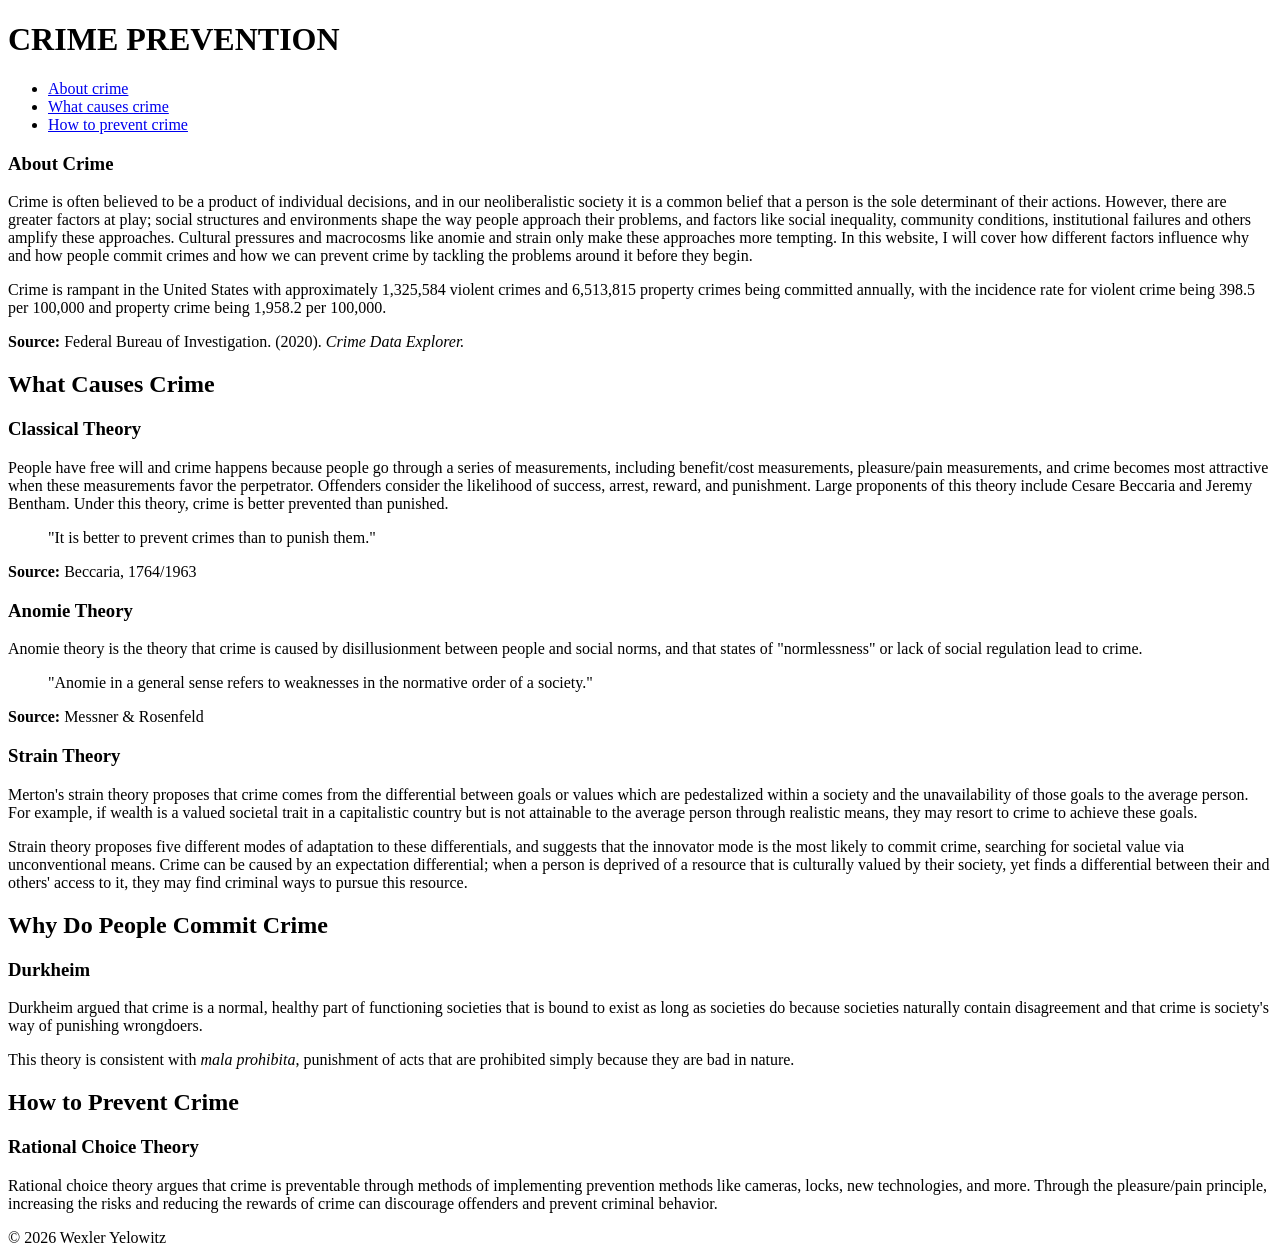
==== index.html @ d82b53ec "adding edits to index" ====
<!DOCTYPE html>
<html lang="en">
<head>
<title>Crime Prevention</title>
<meta charset="utf-8">
<meta name="viewport" content="width=device-width, initial-scale=1.0">
<meta name="author" content="Wex Yelowitz">
<meta name="description" content="A project describing the causes of crime and ways to prevent it.">
<meta name="keywords" content="crime, criminology, prevention, causes">
<link rel="stylesheet" href="css/style.css">
<link rel="icon" type="image/png" href="media/test.png">
<link rel="preconnect" href="https://fonts.googleapis.com">
<link rel="preconnect" href="https://fonts.gstatic.com" crossorigin>
<link href="https://fonts.googleapis.com/css2?family=Poppins:ital,wght@0,100;0,200;0,300;0,400;0,500;0,600;0,700;0,800;0,900;1,100;1,200;1,300;1,400;1,500;1,600;1,700;1,800;1,900&display=swap" rel="stylesheet">
</head>

<body>

<div class="topbox">
<header><h1>CRIME PREVENTION</h1></header>
    <nav>
        <ul>
            <li><a href="index.html">About crime</a></li>
            <li><a href="causes.html">What causes crime</a></li>    
            <li><a href="prevention.html">How to prevent crime</a></li>    
        </ul>
    </nav>
</div>

<main><section class="s1">

    <!-- About Crime -->
    <section class="s2">
        <div class="d1">

            <h1>About Crime</h1>

            <p>
                Crime is often believed to be a product of individual decisions, and in our neoliberalistic society it is a common belief that a person is the sole determinant of their actions. However, there are greater factors at play; social structures and environments shape the way people approach their problems, and factors like social inequality, community conditions, institutional failures and others amplify these approaches. Cultural pressures and macrocosms like anomie and strain only make these approaches more tempting. In this website, I will cover how different factors influence why and how people commit crimes and how we can prevent crime by tackling the problems around it before they begin.
            </p>

            <p>
                Crime is rampant in the United States with approximately 1,325,584 violent crimes and 6,513,815 property crimes being committed annually, with the incidence rate for violent crime being 398.5 per 100,000 and property crime being 1,958.2 per 100,000.
            </p>

            <p>
                <strong>Source:</strong> Federal Bureau of Investigation. (2020). <em>Crime Data Explorer.</em>
            </p>

        </div>
    </section>


    <section class="s3">
        <div class="d2">
            <h2>What Causes Crime</h2>
        </div>
        <div class="d3">

            <!-- Card 1 -->
            <div class="d4">
                <h3>Classical Theory</h3>
                <p>
                    People have free will and crime happens because people go through a series of measurements, including benefit/cost measurements, pleasure/pain measurements, and crime becomes most attractive when these measurements favor the perpetrator. Offenders consider the likelihood of success, arrest, reward, and punishment. Large proponents of this theory include Cesare Beccaria and Jeremy Bentham. Under this theory, crime is better prevented than punished.
                </p>
                <blockquote>
                    "It is better to prevent crimes than to punish them."
                </blockquote>
                <p>
                    <strong>Source:</strong> Beccaria, 1764/1963
                </p>
            </div>


            <div class="d5">
                <h3>Anomie Theory</h3>
                <p>
                    Anomie theory is the theory that crime is caused by disillusionment between people and social norms, and that states of "normlessness" or lack of social regulation lead to crime.
                </p>
                <blockquote>
                    "Anomie in a general sense refers to weaknesses in the normative order of a society."
                </blockquote>
                <p>
                    <strong>Source:</strong> Messner & Rosenfeld
                </p>
            </div>


            <div class="d6">
                <h3>Strain Theory</h3>
                <p>
                    Merton's strain theory proposes that crime comes from the differential between goals or values which are pedestalized within a society and the unavailability of those goals to the average person. For example, if wealth is a valued societal trait in a capitalistic country but is not attainable to the average person through realistic means, they may resort to crime to achieve these goals.
                </p>
                <p>
                    Strain theory proposes five different modes of adaptation to these differentials, and suggests that the innovator mode is the most likely to commit crime, searching for societal value via unconventional means. Crime can be caused by an expectation differential; when a person is deprived of a resource that is culturally valued by their society, yet finds a differential between their and others' access to it, they may find criminal ways to pursue this resource.
                </p>
            </div>
        </div>

    </section>


    <section class="s4">
        <div class="d7">
            <h2>Why Do People Commit Crime</h2>
        </div>
        <div class="d8">
            <div class="d9">
                <h3>Durkheim</h3>
                <p>
                    Durkheim argued that crime is a normal, healthy part of functioning societies that is bound to exist as long as societies do because societies naturally contain disagreement and that crime is society's way of punishing wrongdoers.
                </p>
                <p>
                    This theory is consistent with <em>mala prohibita</em>, punishment of acts that are prohibited simply because they are bad in nature.
                </p>
            </div>
        </div>
    </section>


    <section class="s5">
        <div class="d10">
            <h2>How to Prevent Crime</h2>
        </div>
        <div class="d11">
            <div class="d12">
                <h3>Rational Choice Theory</h3>
                <p>
                    Rational choice theory argues that crime is preventable through methods of implementing prevention methods like cameras, locks, new technologies, and more. Through the pleasure/pain principle, increasing the risks and reducing the rewards of crime can discourage offenders and prevent criminal behavior.
                </p>
            </div>
        </div>
    </section>
</main>

<footer>© 2026 Wexler Yelowitz</footer>
</body>
</html>
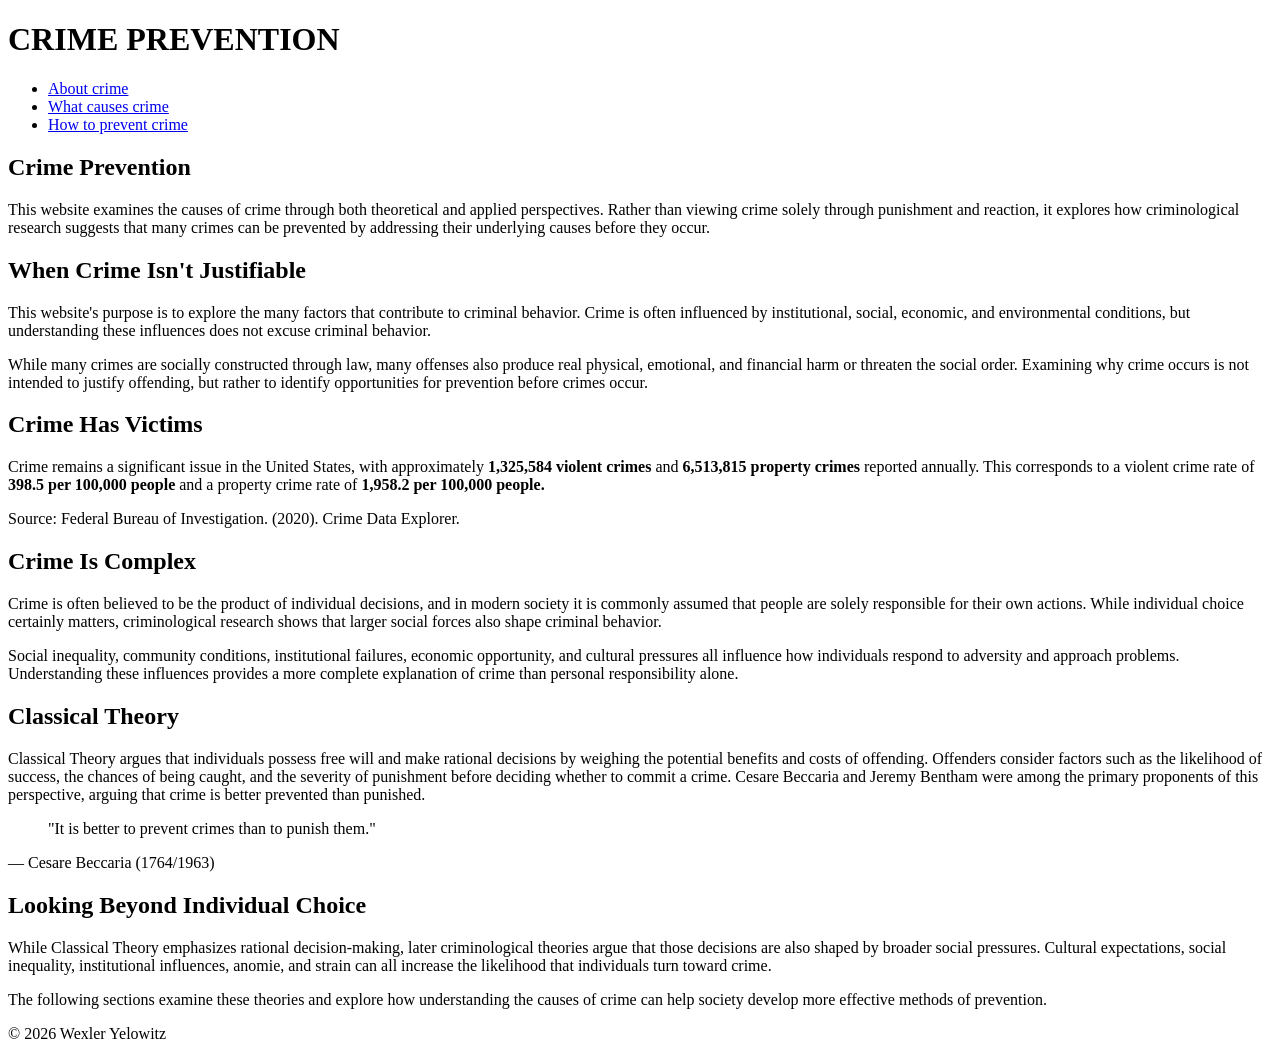
==== commit e4167ffc: "changing page 1 content" ====
--- a/index.html
+++ b/index.html
@@ -27,110 +27,46 @@
     </nav>
 </div>
 
-<main><section class="s1">
+<main>
+    <div class="mainpage">
 
-    <!-- About Crime -->
-    <section class="s2">
-        <div class="d1">
+        <section class="hero">
+            <h2>Crime Prevention</h2>
+            <p>This website examines the causes of crime through both theoretical and applied perspectives. Rather than viewing crime solely through punishment and reaction, it explores how criminological research suggests that many crimes can be prevented by addressing their underlying causes before they occur.</p>
+        </section>
 
-            <h1>About Crime</h1>
+        <section class="disclaimer">
+            <h2>When Crime Isn't Justifiable</h2>
+            <p>This website's purpose is to explore the many factors that contribute to criminal behavior. Crime is often influenced by institutional, social, economic, and environmental conditions, but understanding these influences does not excuse criminal behavior.</p>
+            <p>While many crimes are socially constructed through law, many offenses also produce real physical, emotional, and financial harm or threaten the social order. Examining why crime occurs is not intended to justify offending, but rather to identify opportunities for prevention before crimes occur.</p>
+        </section>
 
-            <p>
-                Crime is often believed to be a product of individual decisions, and in our neoliberalistic society it is a common belief that a person is the sole determinant of their actions. However, there are greater factors at play; social structures and environments shape the way people approach their problems, and factors like social inequality, community conditions, institutional failures and others amplify these approaches. Cultural pressures and macrocosms like anomie and strain only make these approaches more tempting. In this website, I will cover how different factors influence why and how people commit crimes and how we can prevent crime by tackling the problems around it before they begin.
-            </p>
+        <section class="victims">
+            <h2>Crime Has Victims</h2>
+            <p>Crime remains a significant issue in the United States, with approximately <strong>1,325,584 violent crimes</strong> and <strong>6,513,815 property crimes</strong> reported annually. This corresponds to a violent crime rate of <strong>398.5 per 100,000 people</strong> and a property crime rate of <strong>1,958.2 per 100,000 people.</strong></p>
+            <p class="citation">Source: Federal Bureau of Investigation. (2020). Crime Data Explorer.</p>
+        </section>
 
-            <p>
-                Crime is rampant in the United States with approximately 1,325,584 violent crimes and 6,513,815 property crimes being committed annually, with the incidence rate for violent crime being 398.5 per 100,000 and property crime being 1,958.2 per 100,000.
-            </p>
+        <section class="complex">
+            <h2>Crime Is Complex</h2>
+            <p>Crime is often believed to be the product of individual decisions, and in modern society it is commonly assumed that people are solely responsible for their own actions. While individual choice certainly matters, criminological research shows that larger social forces also shape criminal behavior.</p>
+            <p>Social inequality, community conditions, institutional failures, economic opportunity, and cultural pressures all influence how individuals respond to adversity and approach problems. Understanding these influences provides a more complete explanation of crime than personal responsibility alone.</p>
+        </section>
 
-            <p>
-                <strong>Source:</strong> Federal Bureau of Investigation. (2020). <em>Crime Data Explorer.</em>
-            </p>
+        <section class="classical">
+            <h2>Classical Theory</h2>
+            <p>Classical Theory argues that individuals possess free will and make rational decisions by weighing the potential benefits and costs of offending. Offenders consider factors such as the likelihood of success, the chances of being caught, and the severity of punishment before deciding whether to commit a crime. Cesare Beccaria and Jeremy Bentham were among the primary proponents of this perspective, arguing that crime is better prevented than punished.</p>
+            <blockquote>"It is better to prevent crimes than to punish them."</blockquote>
+            <p class="citation">— Cesare Beccaria (1764/1963)</p>
+        </section>
 
-        </div>
-    </section>
+        <section class="transition">
+            <h2>Looking Beyond Individual Choice</h2>
+            <p>While Classical Theory emphasizes rational decision-making, later criminological theories argue that those decisions are also shaped by broader social pressures. Cultural expectations, social inequality, institutional influences, anomie, and strain can all increase the likelihood that individuals turn toward crime.</p>
+            <p>The following sections examine these theories and explore how understanding the causes of crime can help society develop more effective methods of prevention.</p>
+        </section>
 
-
-    <section class="s3">
-        <div class="d2">
-            <h2>What Causes Crime</h2>
-        </div>
-        <div class="d3">
-
-            <!-- Card 1 -->
-            <div class="d4">
-                <h3>Classical Theory</h3>
-                <p>
-                    People have free will and crime happens because people go through a series of measurements, including benefit/cost measurements, pleasure/pain measurements, and crime becomes most attractive when these measurements favor the perpetrator. Offenders consider the likelihood of success, arrest, reward, and punishment. Large proponents of this theory include Cesare Beccaria and Jeremy Bentham. Under this theory, crime is better prevented than punished.
-                </p>
-                <blockquote>
-                    "It is better to prevent crimes than to punish them."
-                </blockquote>
-                <p>
-                    <strong>Source:</strong> Beccaria, 1764/1963
-                </p>
-            </div>
-
-
-            <div class="d5">
-                <h3>Anomie Theory</h3>
-                <p>
-                    Anomie theory is the theory that crime is caused by disillusionment between people and social norms, and that states of "normlessness" or lack of social regulation lead to crime.
-                </p>
-                <blockquote>
-                    "Anomie in a general sense refers to weaknesses in the normative order of a society."
-                </blockquote>
-                <p>
-                    <strong>Source:</strong> Messner & Rosenfeld
-                </p>
-            </div>
-
-
-            <div class="d6">
-                <h3>Strain Theory</h3>
-                <p>
-                    Merton's strain theory proposes that crime comes from the differential between goals or values which are pedestalized within a society and the unavailability of those goals to the average person. For example, if wealth is a valued societal trait in a capitalistic country but is not attainable to the average person through realistic means, they may resort to crime to achieve these goals.
-                </p>
-                <p>
-                    Strain theory proposes five different modes of adaptation to these differentials, and suggests that the innovator mode is the most likely to commit crime, searching for societal value via unconventional means. Crime can be caused by an expectation differential; when a person is deprived of a resource that is culturally valued by their society, yet finds a differential between their and others' access to it, they may find criminal ways to pursue this resource.
-                </p>
-            </div>
-        </div>
-
-    </section>
-
-
-    <section class="s4">
-        <div class="d7">
-            <h2>Why Do People Commit Crime</h2>
-        </div>
-        <div class="d8">
-            <div class="d9">
-                <h3>Durkheim</h3>
-                <p>
-                    Durkheim argued that crime is a normal, healthy part of functioning societies that is bound to exist as long as societies do because societies naturally contain disagreement and that crime is society's way of punishing wrongdoers.
-                </p>
-                <p>
-                    This theory is consistent with <em>mala prohibita</em>, punishment of acts that are prohibited simply because they are bad in nature.
-                </p>
-            </div>
-        </div>
-    </section>
-
-
-    <section class="s5">
-        <div class="d10">
-            <h2>How to Prevent Crime</h2>
-        </div>
-        <div class="d11">
-            <div class="d12">
-                <h3>Rational Choice Theory</h3>
-                <p>
-                    Rational choice theory argues that crime is preventable through methods of implementing prevention methods like cameras, locks, new technologies, and more. Through the pleasure/pain principle, increasing the risks and reducing the rewards of crime can discourage offenders and prevent criminal behavior.
-                </p>
-            </div>
-        </div>
-    </section>
+    </div>
 </main>
 
 <footer>© 2026 Wexler Yelowitz</footer>
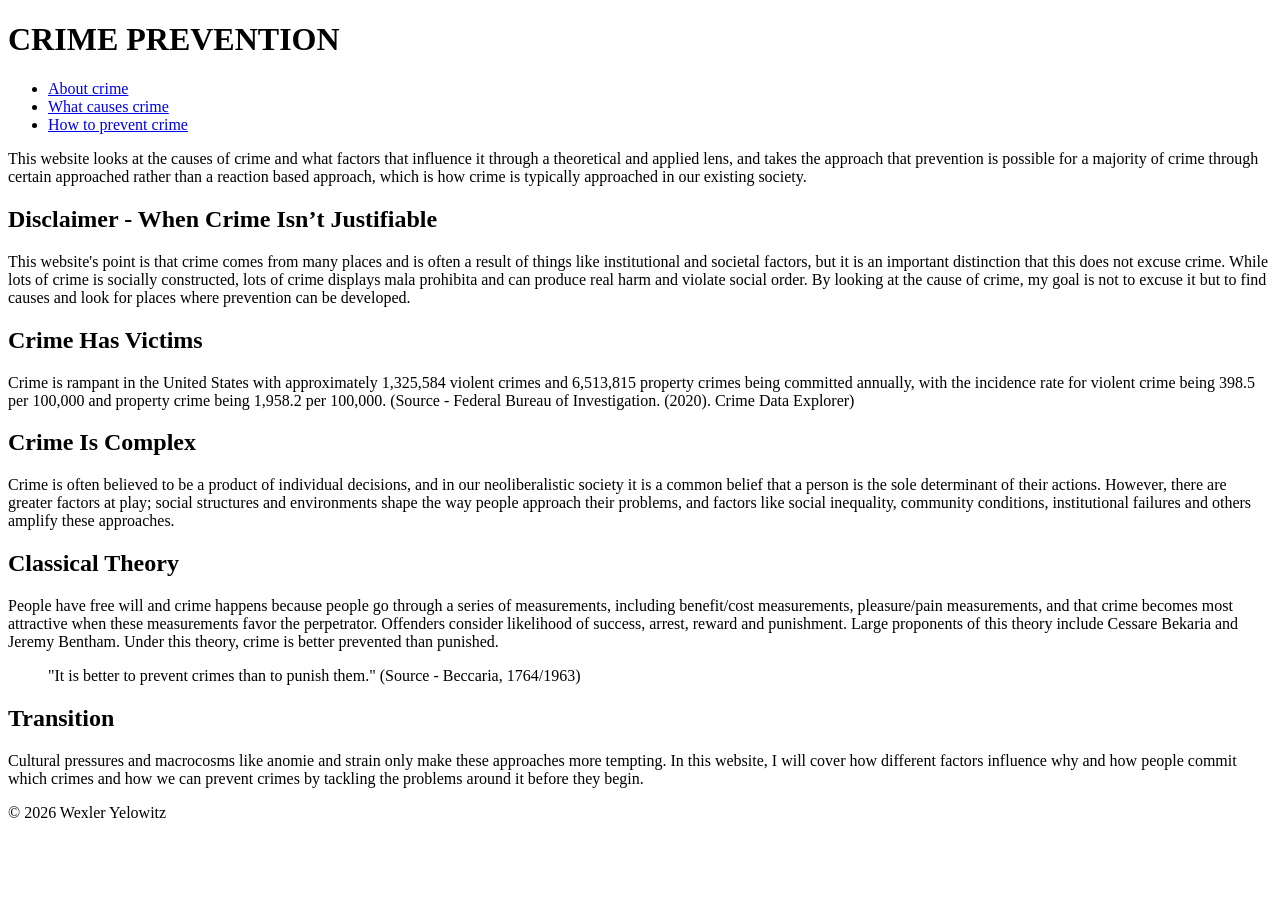
==== commit 54707be8: "text" ====
--- a/index.html
+++ b/index.html
@@ -31,39 +31,33 @@
     <div class="mainpage">
 
         <section class="hero">
-            <h2>Crime Prevention</h2>
-            <p>This website examines the causes of crime through both theoretical and applied perspectives. Rather than viewing crime solely through punishment and reaction, it explores how criminological research suggests that many crimes can be prevented by addressing their underlying causes before they occur.</p>
+            <p>This website looks at the causes of crime and what factors that influence it through a theoretical and applied lens, and takes the approach that prevention is possible for a majority of crime through certain approached rather than a reaction based approach, which is how crime is typically approached in our existing society.</p>
         </section>
 
         <section class="disclaimer">
-            <h2>When Crime Isn't Justifiable</h2>
-            <p>This website's purpose is to explore the many factors that contribute to criminal behavior. Crime is often influenced by institutional, social, economic, and environmental conditions, but understanding these influences does not excuse criminal behavior.</p>
-            <p>While many crimes are socially constructed through law, many offenses also produce real physical, emotional, and financial harm or threaten the social order. Examining why crime occurs is not intended to justify offending, but rather to identify opportunities for prevention before crimes occur.</p>
+            <h2>Disclaimer - When Crime Isn’t Justifiable</h2>
+            <p>This website's point is that crime comes from many places and is often a result of things like institutional and societal factors, but it is an important distinction that this does not excuse crime. While lots of crime is socially constructed, lots of crime displays mala prohibita and can produce real harm and violate social order. By looking at the cause of crime, my goal is not to excuse it but to find causes and look for places where prevention can be developed.</p>
         </section>
 
         <section class="victims">
             <h2>Crime Has Victims</h2>
-            <p>Crime remains a significant issue in the United States, with approximately <strong>1,325,584 violent crimes</strong> and <strong>6,513,815 property crimes</strong> reported annually. This corresponds to a violent crime rate of <strong>398.5 per 100,000 people</strong> and a property crime rate of <strong>1,958.2 per 100,000 people.</strong></p>
-            <p class="citation">Source: Federal Bureau of Investigation. (2020). Crime Data Explorer.</p>
+            <p>Crime is rampant in the United States with approximately 1,325,584 violent crimes and 6,513,815 property crimes being committed annually, with the incidence rate for violent crime being 398.5 per 100,000 and property crime being 1,958.2 per 100,000. (Source - Federal Bureau of Investigation. (2020). Crime Data Explorer)</p>
         </section>
 
         <section class="complex">
             <h2>Crime Is Complex</h2>
-            <p>Crime is often believed to be the product of individual decisions, and in modern society it is commonly assumed that people are solely responsible for their own actions. While individual choice certainly matters, criminological research shows that larger social forces also shape criminal behavior.</p>
-            <p>Social inequality, community conditions, institutional failures, economic opportunity, and cultural pressures all influence how individuals respond to adversity and approach problems. Understanding these influences provides a more complete explanation of crime than personal responsibility alone.</p>
+            <p>Crime is often believed to be a product of individual decisions, and in our neoliberalistic society it is a common belief that a person is the sole determinant of their actions. However, there are greater factors at play; social structures and environments shape the way people approach their problems, and factors like social inequality, community conditions, institutional failures and others amplify these approaches.</p>
         </section>
 
         <section class="classical">
             <h2>Classical Theory</h2>
-            <p>Classical Theory argues that individuals possess free will and make rational decisions by weighing the potential benefits and costs of offending. Offenders consider factors such as the likelihood of success, the chances of being caught, and the severity of punishment before deciding whether to commit a crime. Cesare Beccaria and Jeremy Bentham were among the primary proponents of this perspective, arguing that crime is better prevented than punished.</p>
-            <blockquote>"It is better to prevent crimes than to punish them."</blockquote>
-            <p class="citation">— Cesare Beccaria (1764/1963)</p>
+            <p>People have free will and crime happens because people go through a series of measurements, including benefit/cost measurements, pleasure/pain measurements, and that crime becomes most attractive when these measurements favor the perpetrator. Offenders consider likelihood of success, arrest, reward and punishment. Large proponents of this theory include Cessare Bekaria and Jeremy Bentham. Under this theory, crime is better prevented than punished.</p>
+            <blockquote>"It is better to prevent crimes than to punish them." (Source - Beccaria, 1764/1963)</blockquote>
         </section>
 
         <section class="transition">
-            <h2>Looking Beyond Individual Choice</h2>
-            <p>While Classical Theory emphasizes rational decision-making, later criminological theories argue that those decisions are also shaped by broader social pressures. Cultural expectations, social inequality, institutional influences, anomie, and strain can all increase the likelihood that individuals turn toward crime.</p>
-            <p>The following sections examine these theories and explore how understanding the causes of crime can help society develop more effective methods of prevention.</p>
+            <h2>Transition</h2>
+            <p>Cultural pressures and macrocosms like anomie and strain only make these approaches more tempting. In this website, I will cover how different factors influence why and how people commit which crimes and how we can prevent crimes by tackling the problems around it before they begin.</p>
         </section>
 
     </div>
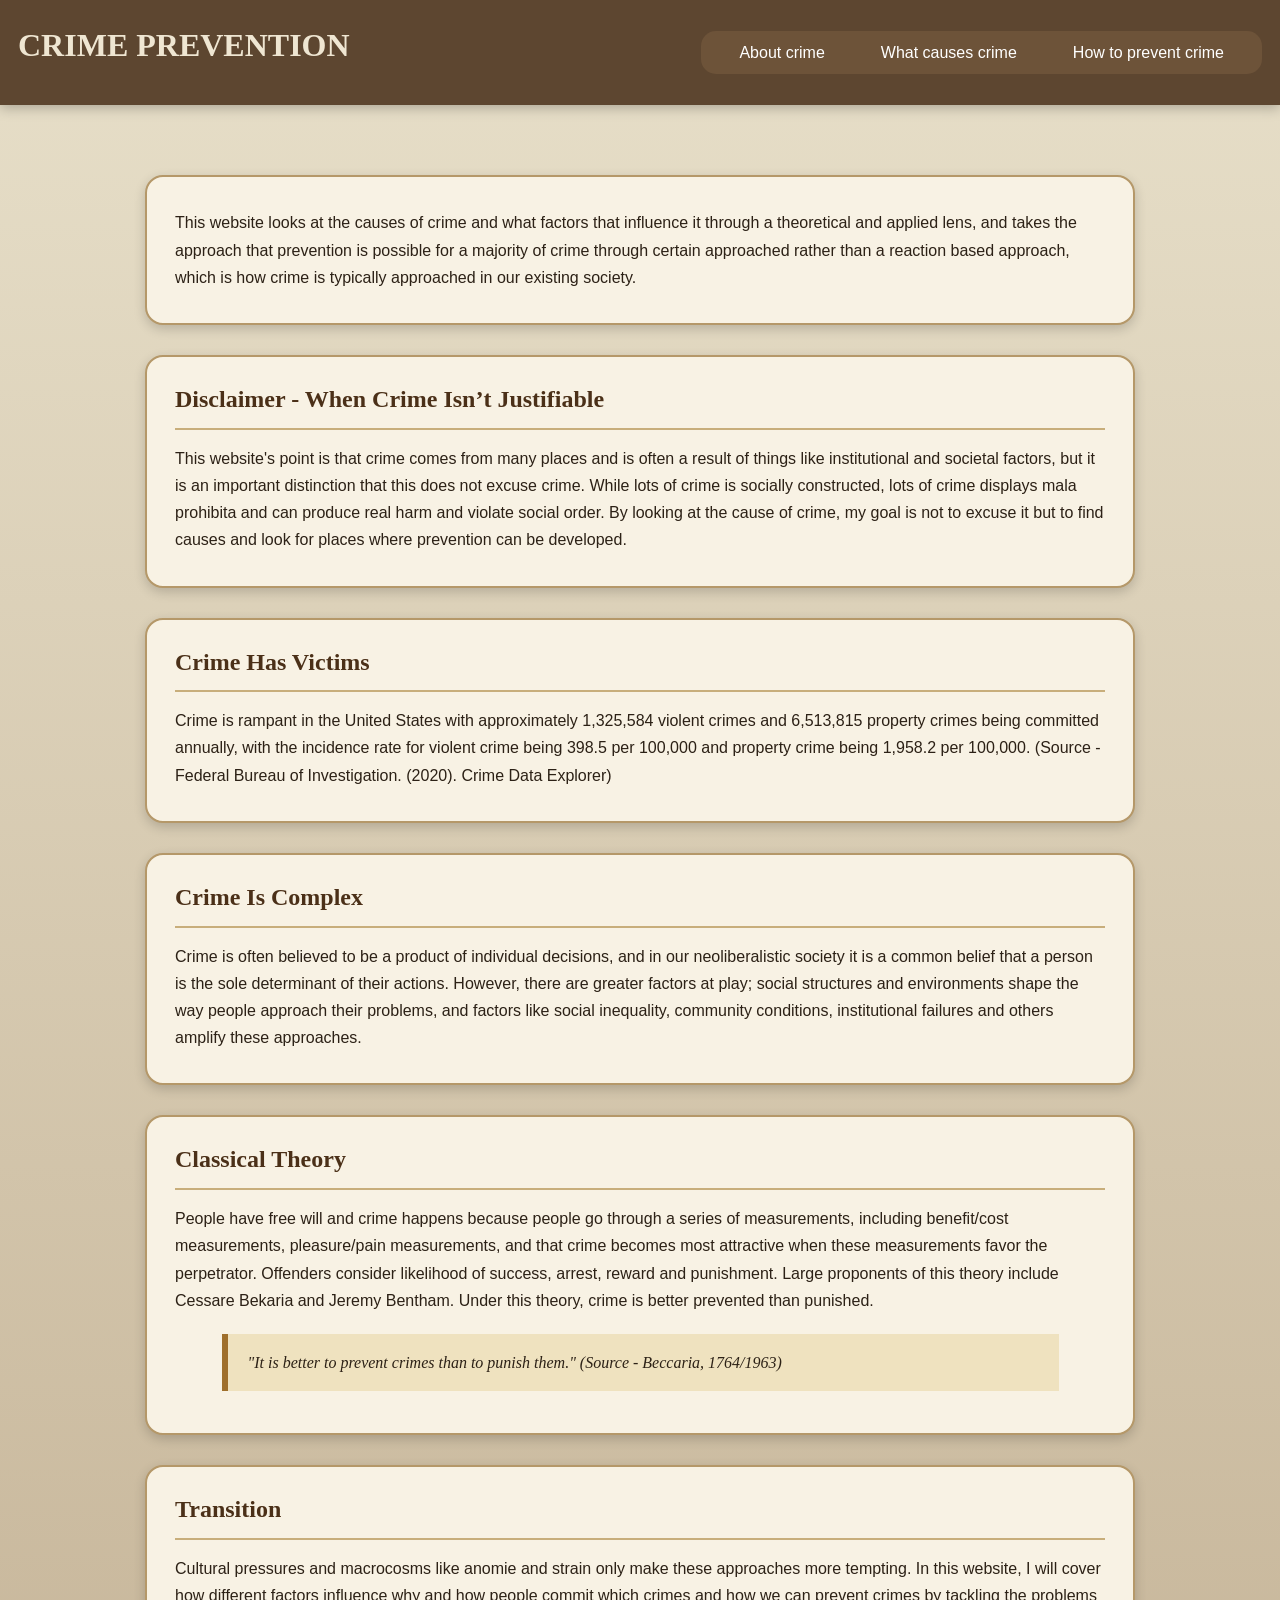
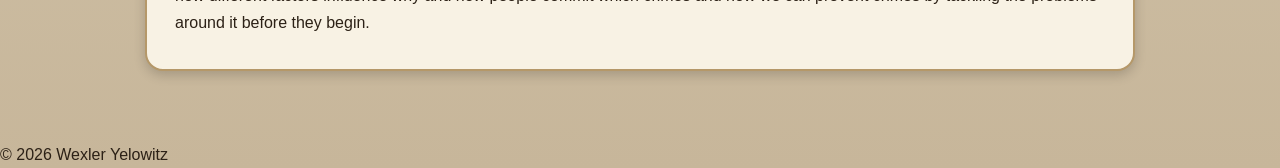
==== commit 19fe2dea: "fekmefmfe" ====
--- a/index.html
+++ b/index.html
@@ -7,7 +7,7 @@
 <meta name="author" content="Wex Yelowitz">
 <meta name="description" content="A project describing the causes of crime and ways to prevent it.">
 <meta name="keywords" content="crime, criminology, prevention, causes">
-<link rel="stylesheet" href="css/style.css">
+<link rel="stylesheet" href="style.css">
 <link rel="icon" type="image/png" href="media/test.png">
 <link rel="preconnect" href="https://fonts.googleapis.com">
 <link rel="preconnect" href="https://fonts.gstatic.com" crossorigin>
@@ -16,7 +16,7 @@
 
 <body>
 
-<div class="topbox">
+<div class="headblock">
 <header><h1>CRIME PREVENTION</h1></header>
     <nav>
         <ul>
--- a/style.css
+++ b/style.css
@@ -0,0 +1,254 @@
+/* ---------- PAGE ---------- */
+
+*{
+    margin:0;
+    padding:0;
+    box-sizing:border-box;
+}
+
+body{
+
+    background:#d8ccb0;
+    background-image:linear-gradient(#e7dfc9,#c7b69a);
+    color:#2c2116;
+    font-family:"Open Sans",sans-serif;
+    line-height:1.7;
+
+}
+
+/* ---------- HEADER ---------- */
+
+.headblock{
+
+    background:#5d4630;
+
+    padding:18px;
+
+    display:flex;
+
+    justify-content:space-between;
+
+    align-items:center;
+
+    box-shadow:0 3px 12px rgba(0,0,0,.25);
+
+}
+
+.headblock h1{
+
+    color:#efe6d2;
+
+    font-family:Georgia,serif;
+
+}
+
+/* ---------- NAVIGATION ---------- */
+
+nav{
+
+    background:#6d5339;
+
+    border-radius:15px;
+
+    padding:8px 20px;
+
+}
+
+nav ul{
+
+    display:flex;
+
+    list-style:none;
+
+    gap:20px;
+
+}
+
+nav li{
+
+    list-style:none;
+
+}
+
+nav a{
+
+    color:white;
+
+    text-decoration:none;
+
+    padding:10px 18px;
+
+    border-radius:10px;
+
+    transition:
+        background .25s ease,
+        box-shadow .25s ease,
+        color .25s ease;
+
+    transition-delay:.1s;
+
+}
+
+nav a:hover{
+
+    background:#b38b52;
+
+    color:white;
+
+    box-shadow:0 0 15px rgba(255,223,120,.7);
+
+}
+
+/* ---------- MAIN ---------- */
+
+.mainpage{
+
+    width:90%;
+
+    max-width:1100px;
+
+    margin:auto;
+
+    padding:40px 0;
+
+}
+
+/* ---------- TEXT BOXES ---------- */
+
+.mainpage section{
+
+    background:#f8f2e4;
+
+    border:2px solid #b59869;
+
+    border-radius:18px;
+
+    width:90%;
+
+    margin:30px auto;
+
+    padding:22px 28px;
+
+    box-shadow:0 4px 12px rgba(0,0,0,.18);
+
+    transition:
+        transform .3s ease,
+        box-shadow .3s ease;
+
+    transition-delay:.1s;
+
+}
+
+/* ---------- BOX HOVER ---------- */
+
+.mainpage section:hover{
+
+    transform:translateY(-5px);
+
+    box-shadow:
+        0 0 20px rgba(255,236,170,.65),
+        0 8px 18px rgba(0,0,0,.22);
+
+}
+
+/* ---------- HEADINGS ---------- */
+
+h1,h2{
+
+    font-family:Georgia,serif;
+
+    color:#4b3018;
+
+    margin-bottom:15px;
+
+}
+
+h2{
+
+    border-bottom:2px solid #c8ae7b;
+
+    padding-bottom:8px;
+
+}
+
+/* ---------- PARAGRAPHS ---------- */
+
+p{
+
+    margin-top:10px;
+
+    margin-bottom:10px;
+
+}
+
+/* ---------- BLOCKQUOTE ---------- */
+
+blockquote{
+
+    margin:20px auto;
+
+    background:#efe2bf;
+
+    border-left:6px solid #9f6f2b;
+
+    padding:15px 20px;
+
+    width:90%;
+
+    font-style:italic;
+
+    font-family:Georgia,serif;
+
+}
+
+/* ---------- STRONG ---------- */
+
+strong{
+
+    color:#6b2d13;
+
+}
+
+/* ---------- LINKS ---------- */
+
+a{
+
+    transition:.25s;
+
+}
+
+a:hover{
+
+    text-decoration:none;
+
+}
+
+/* ---------- RESPONSIVE ---------- */
+
+@media (max-width:900px){
+
+.headblock{
+
+    flex-direction:column;
+
+    gap:15px;
+
+}
+
+nav ul{
+
+    flex-direction:column;
+
+    align-items:center;
+
+}
+
+.mainpage section{
+
+    width:98%;
+
+    padding:18px;
+
+}
+
+}
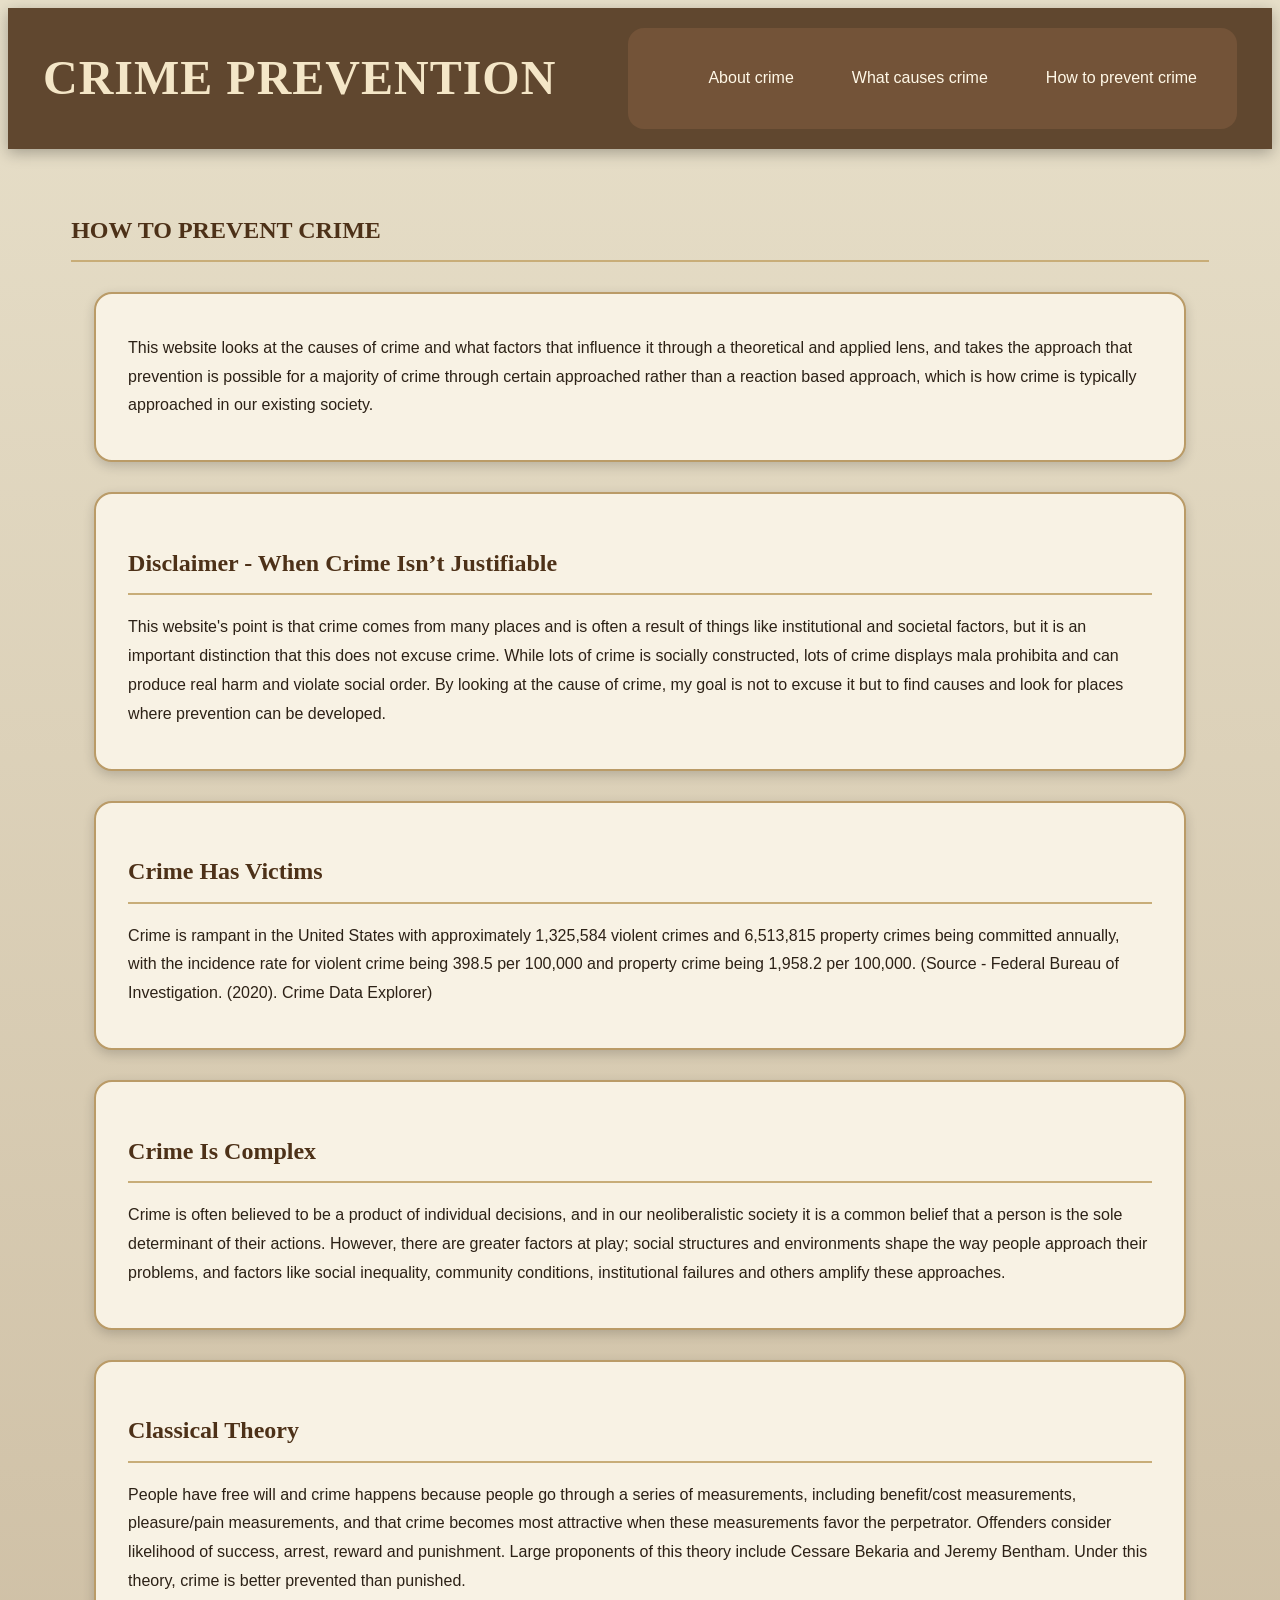
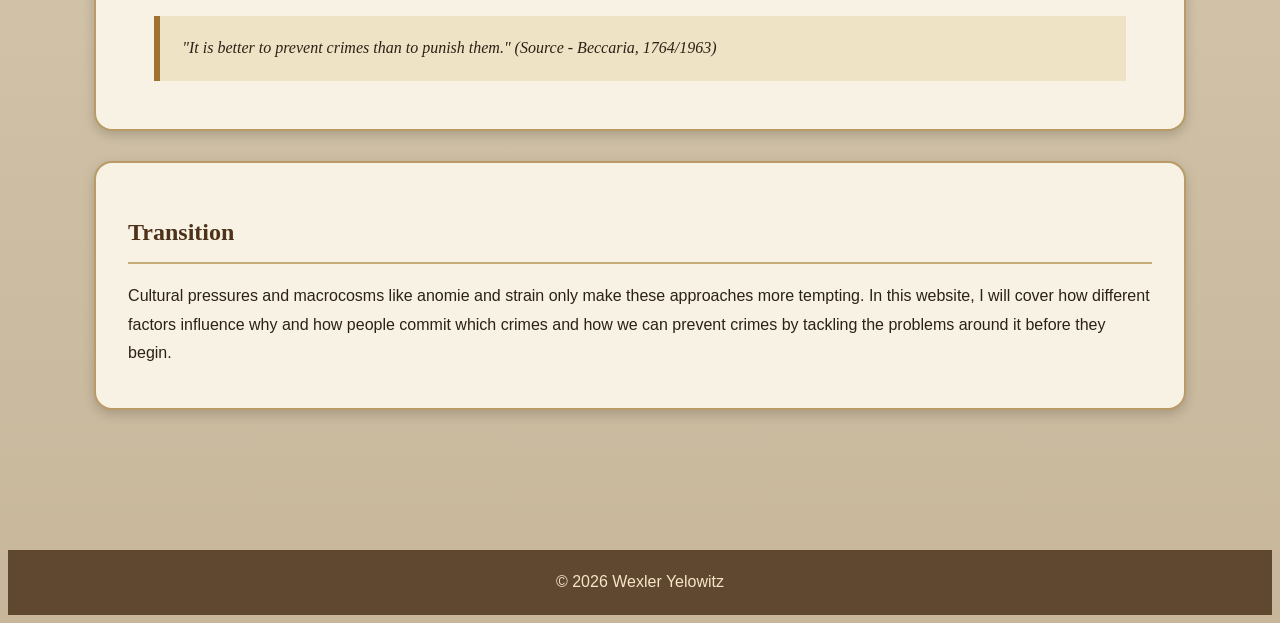
==== commit eddaa55f: "adding stuff" ====
--- a/index.html
+++ b/index.html
@@ -7,7 +7,7 @@
 <meta name="author" content="Wex Yelowitz">
 <meta name="description" content="A project describing the causes of crime and ways to prevent it.">
 <meta name="keywords" content="crime, criminology, prevention, causes">
-<link rel="stylesheet" href="style.css">
+<link rel="stylesheet" href="css/style.css">
 <link rel="icon" type="image/png" href="media/test.png">
 <link rel="preconnect" href="https://fonts.googleapis.com">
 <link rel="preconnect" href="https://fonts.gstatic.com" crossorigin>
@@ -28,9 +28,10 @@
 </div>
 
 <main>
-    <div class="mainpage">
+<div class="mainpage">
+<h2>HOW TO PREVENT CRIME</h2>
 
-        <section class="hero">
+        <section clas3s="topblock">
             <p>This website looks at the causes of crime and what factors that influence it through a theoretical and applied lens, and takes the approach that prevention is possible for a majority of crime through certain approached rather than a reaction based approach, which is how crime is typically approached in our existing society.</p>
         </section>
 
--- a/css/style.css
+++ b/css/style.css
@@ -0,0 +1,327 @@
+
+/* ---------- PAGE ---------- */
+body{
+    background:#d8ccb0;
+    background-image:linear-gradient(#e7dfc9,#c7b69a);
+    color:#2c2116;
+    font-family:"Poppins",sans-serif;
+    line-height:1.8;
+}
+/* ---------- LINKS ---------- */
+a{
+    text-decoration:none;
+    transition:.25s;
+}
+/* ---------- HEADER ---------- */
+.headblock{
+    background:#60472f;
+    display:flex;
+    justify-content:space-between;
+    align-items:center;
+    padding:20px 35px;
+    min-height:95px;
+    box-shadow:0 4px 14px rgba(0,0,0,.28);
+}
+/* ---------- HEADER TITLE ---------- */
+.headblock h1{
+    color:#f4e6c7;
+    font-family:Georgia,"Times New Roman",serif;
+    font-size:3rem;
+    margin:0;
+    letter-spacing:1px;
+}
+/* ---------- NAVIGATION ---------- */
+nav{
+    background:#735338;
+    border-radius:16px;
+    padding:10px 18px;
+}
+/* ---------- NAV LIST ---------- */
+nav ul{
+    display:flex;
+    align-items:center;
+    justify-content:center;
+    gap:14px;
+    list-style:none;
+}
+/* ---------- NAV ITEM ---------- */
+nav li{
+    list-style:none;
+}
+/* ---------- NAV LINK ---------- */
+nav a{
+    color:#fff8e7;
+    padding:10px 22px;
+    border-radius:10px;
+    display:block;
+    transition:
+        background .25s ease,
+        color .25s ease,
+        box-shadow .25s ease;
+    transition-delay:.1s;
+}
+/* ---------- NAV LINK HOVER ---------- */
+nav a:hover{
+    background:#856443;
+    color:white;
+    box-shadow:0 0 8px rgba(255,226,155,.35);
+}
+/* ---------- MAIN ---------- */
+main{
+    width:100%;
+}
+/* ---------- CONTENT CONTAINER ---------- */
+.mainpage{
+    width:90%;
+    max-width:1250px;
+    margin:auto;
+    padding:40px 0 60px;
+}
+/* ---------- HERO ---------- */
+.hero{
+    width:90%;
+    margin:0 auto 35px;
+    padding:28px;
+}
+/* ---------- HERO TITLE ---------- */
+.hero h2{
+    text-align:center;
+}
+/* ---------- GENERAL SECTION ---------- */
+.mainpage section{
+    width:90%;
+    margin:30px auto;
+    padding:28px 32px;
+    background:#f8f2e4;
+    border:2px solid #ba9b67;
+    border-radius:18px;
+    box-shadow:0 4px 12px rgba(0,0,0,.18);
+    transition:
+        transform .3s ease,
+        box-shadow .3s ease,
+        background .3s ease;
+    transition-delay:.1s;
+}
+/* ---------- SECTION HOVER ---------- */
+.mainpage section:hover{
+    transform:translateY(-5px);
+    box-shadow:
+        0 0 14px rgba(255,225,140,.45),
+        0 8px 18px rgba(0,0,0,.22);
+}
+/* ---------- HEADINGS ---------- */
+h1,h2,h3{
+    color:#4d3118;
+    font-family:Georgia,"Times New Roman",serif;
+}
+/* ---------- SECTION HEADINGS ---------- */
+h2{
+    margin-bottom:18px;
+    padding-bottom:8px;
+    border-bottom:2px solid #c8ad78;
+}
+/* ---------- PARAGRAPHS ---------- */
+p{
+    margin:12px 0;
+    font-size:1rem;
+}
+/* ---------- BLOCKQUOTE ---------- */
+blockquote{
+    width:90%;
+    margin:20px auto;
+    padding:18px 22px;
+    background:#efe3c6;
+    border-left:6px solid #9f7234;
+    font-family:Georgia,"Times New Roman",serif;
+    font-style:italic;
+}
+/* ---------- STRONG ---------- */
+strong{
+    color:#6b2d13;
+}
+/* ---------- FOOTER ---------- */
+footer{
+    background:#60472f;
+    color:#f4e6c7;
+    text-align:center;
+    padding:18px;
+    margin-top:50px;
+}
+
+/* ---------- THEORY GRID ---------- */
+.theory-grid{
+    display:flex;
+    flex-wrap:wrap;
+    justify-content:center;
+    gap:24px;
+    width:100%;
+    margin:30px auto;
+}
+/* ---------- THEORY GRID BOXES ---------- */
+.theory-grid section{
+    flex:0 1 calc(33.333% - 24px);
+    width:auto;
+    margin:0;
+    padding:24px;
+}
+/* ---------- THEORY GRID HEADINGS ---------- */
+.theory-grid h2{
+    text-align:center;
+}
+/* ---------- THEORY GRID TEXT ---------- */
+.theory-grid p{
+    text-align:left;
+}
+/* ---------- PREVENTION GRID ---------- */
+.prevention-grid{
+    display:flex;
+    flex-wrap:wrap;
+    justify-content:center;
+    gap:24px;
+    width:100%;
+    margin:30px auto;
+}
+/* ---------- PREVENTION GRID BOXES ---------- */
+.prevention-grid section{
+    flex:0 1 calc(50% - 24px);
+    width:auto;
+    margin:0;
+    padding:24px;
+}
+/* ---------- RISK FACTOR SECTION ---------- */
+.risk-factors{
+    text-align:center;
+}
+/* ---------- RISK FACTOR REVEAL BOX ---------- */
+.risk-box{
+    position:relative;
+    width:90%;
+    min-height:220px;
+    margin:20px auto 0;
+    padding:25px;
+    overflow:hidden;
+    background:#111;
+    color:#111;
+    border:2px solid #2b2b2b;
+    border-radius:16px;
+    cursor:pointer;
+    transition:
+        background .35s ease,
+        color .35s ease,
+        box-shadow .35s ease,
+        transform .35s ease;
+    transition-delay:.1s;
+}
+/* ---------- RISK FACTOR HOVER ---------- */
+.risk-box:hover{
+    background:#fff;
+    color:#2c2116;
+    transform:translateY(-3px);
+    box-shadow:
+        0 0 16px rgba(255,255,255,.65),
+        0 8px 16px rgba(0,0,0,.22);
+}
+/* ---------- RISK FACTOR LABEL ---------- */
+.risk-box::before{
+    content:"Hover to Reveal";
+    position:absolute;
+    top:50%;
+    left:50%;
+    transform:translate(-50%,-50%);
+    color:#f5f5f5;
+    font-family:Georgia,"Times New Roman",serif;
+    font-size:1.25rem;
+    font-style:italic;
+    letter-spacing:.5px;
+    opacity:1;
+    transition:opacity .25s ease;
+}
+/* ---------- HIDE LABEL ON HOVER ---------- */
+.risk-box:hover::before{
+    opacity:0;
+}
+/* ---------- RISK FACTOR CONTENT ---------- */
+.risk-box ul{
+    opacity:0;
+    transition:opacity .35s ease;
+    list-style-position:inside;
+    text-align:left;
+}
+/* ---------- SHOW RISK FACTORS ---------- */
+.risk-box:hover ul{
+    opacity:1;
+}
+/* ---------- RISK FACTOR ITEMS ---------- */
+.risk-box li{
+    padding:6px 0;
+}
+/* ---------- STATISTICS SECTION ---------- */
+.crime-statistics{
+    text-align:center;
+}
+/* ---------- STATISTICS LIST ---------- */
+.crime-statistics ul{
+    display:flex;
+    flex-wrap:wrap;
+    justify-content:center;
+    gap:18px;
+    margin-top:20px;
+    list-style:none;
+}
+/* ---------- STATISTICS CARDS ---------- */
+.crime-statistics li{
+    flex:0 1 calc(33.333% - 18px);
+    min-width:220px;
+    padding:18px;
+    background:#efe3c6;
+    border:1px solid #b99a63;
+    border-radius:14px;
+    box-shadow:0 3px 8px rgba(0,0,0,.12);
+    transition:
+        transform .25s ease,
+        box-shadow .25s ease,
+        background .25s ease;
+}
+/* ---------- STATISTICS CARD HOVER ---------- */
+.crime-statistics li:hover{
+    background:#f7edd8;
+    transform:translateY(-4px);
+    box-shadow:
+        0 0 10px rgba(233,199,126,.4),
+        0 6px 12px rgba(0,0,0,.16);
+}
+/* ---------- STANDARD LISTS ---------- */
+.mainpage section ul{
+    margin:15px 0 15px 28px;
+}
+/* ---------- STANDARD LIST ITEMS ---------- */
+.mainpage section li{
+    margin:7px 0;
+}
+/* ---------- REAL ACCOUNTS ---------- */
+.real-accounts{
+    text-align:center;
+}
+/* ---------- VIDEO AND EMBED CONTENT ---------- */
+.real-accounts iframe,
+.real-accounts video{
+    display:block;
+    width:100%;
+    max-width:800px;
+    min-height:420px;
+    margin:22px auto 0;
+    border:0;
+    border-radius:16px;
+    box-shadow:0 4px 12px rgba(0,0,0,.2);
+}
+/* ---------- CITATIONS ---------- */
+.citation{
+    color:#6b5a45;
+    font-size:.9rem;
+    font-style:italic;
+}
+/* ---------- ACTIVE NAVIGATION LINK ---------- */
+nav a.active{
+    background:#856443;
+    box-shadow:0 0 7px rgba(255,226,155,.3);
+}
